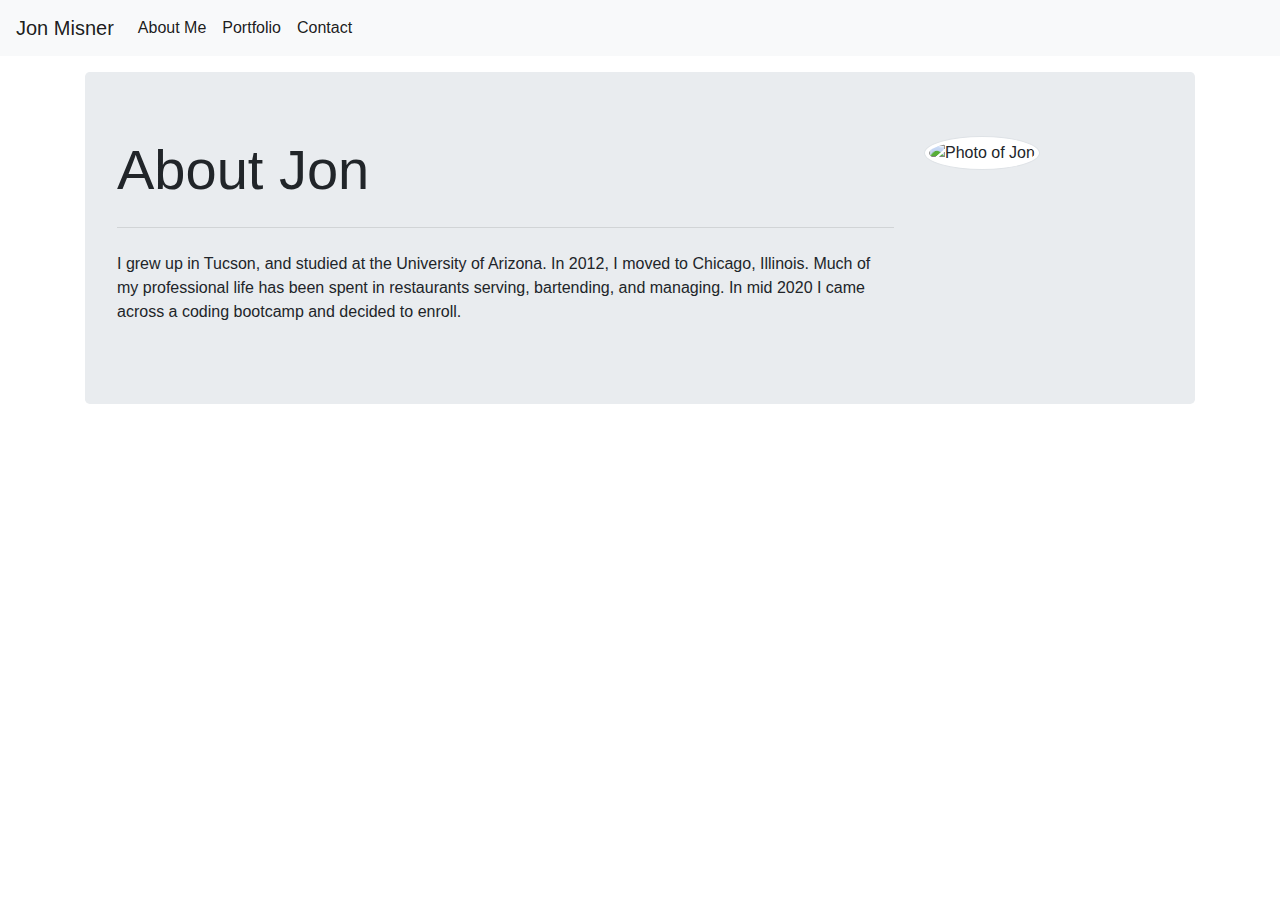
==== index.html @ 63ee1f47 "base portfolio from homework 2" ====
<!DOCTYPE html>
<html lang="en">
<head>
<meta charset="UTF-8">
<meta name="viewport" content="width=device-width, initial-scale=1.0">
<meta http-equiv="X-UA-Compatible" content="ie=edge">
<meta name="Description" content="Enter your description here"/>
<link rel="stylesheet" href="https://cdnjs.cloudflare.com/ajax/libs/twitter-bootstrap/4.5.0/css/bootstrap.min.css">
<link rel="stylesheet" href="https://cdnjs.cloudflare.com/ajax/libs/font-awesome/5.13.1/css/all.min.css">
<link rel="stylesheet" href="style.css">
<title>Jon Misner Portfolio</title>
</head>
<body>
    <nav class="navbar navbar-expand-lg navbar-light bg-light">
        <a class="navbar-brand" href="#">Jon Misner</a>
        <button class="navbar-toggler" type="button" data-toggle="collapse" data-target="#navbarTogglerDemo02" aria-controls="navbarTogglerDemo02" aria-expanded="false" aria-label="Toggle navigation">
          <span class="navbar-toggler-icon"></span>
        </button>
      
        <div class="collapse navbar-collapse" id="navbarTogglerDemo02">
          <ul class="navbar-nav mr-auto mt-2 mt-lg-0">
            <li class="nav-item active">
              <a class="nav-link" href="index.html">About Me <span class="sr-only">(current)</span></a>
            </li>
            <li class="nav-item active">
                <a class="nav-link" href="portfolio.html">Portfolio <span class="sr-only">(current)</span></a>
              </li>
              <li class="nav-item active">
                <a class="nav-link" href="contact.html">Contact <span class="sr-only">(current)</span></a>
              </li>
              
        </div>
      </nav>   
    <div class="container">
    <main class="jumbotron mt-3">
       
        <div class="row">
           <div class="col-9">
            <h1 class="display-4">About Jon</h1>
            <hr class="my-4">
            <p>I grew up in Tucson, and studied at the University of Arizona. In 2012, I moved to Chicago, Illinois. Much of my professional life has been spent in restaurants serving, bartending, and managing. In mid 2020 I came across a coding bootcamp and decided to enroll.</p>
           </div> 
           <div class="col">
            <img src="Assets/jonM.jpg" class="img-fluid img-thumbnail rounded-circle" alt="Photo of Jon">
         
           </div> 
    </div>
       
    </main>
    </div>

<script src="https://cdnjs.cloudflare.com/ajax/libs/jquery/3.5.1/jquery.min.js"></script>
<script src="https://cdnjs.cloudflare.com/ajax/libs/popper.js/1.16.1/umd/popper.min.js"></script>
<script src="https://cdnjs.cloudflare.com/ajax/libs/twitter-bootstrap/4.5.0/js/bootstrap.min.js"></script>


</body>



</html>
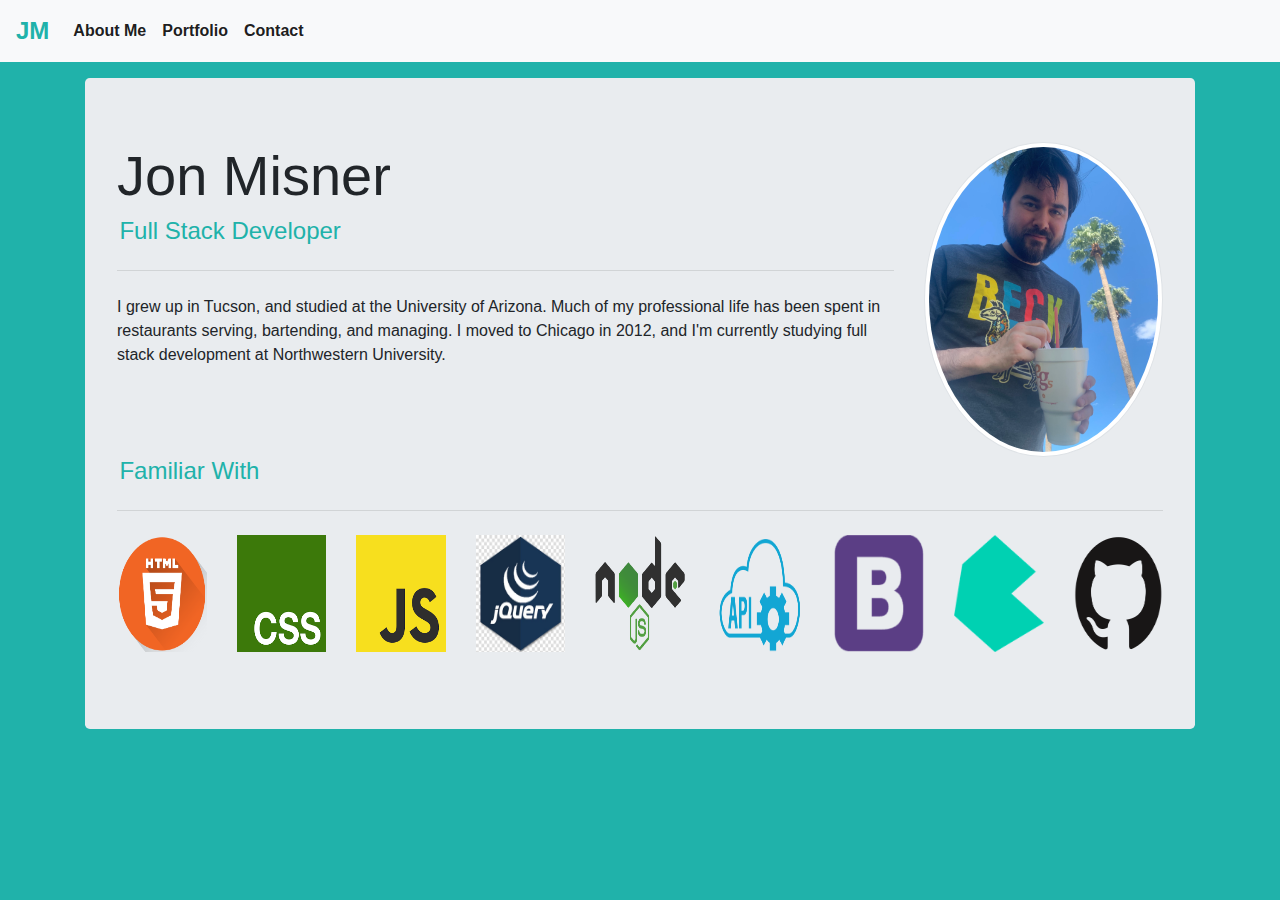
==== commit 8216c524: "updated About Me" ====
--- a/index.html
+++ b/index.html
@@ -7,12 +7,12 @@
 <meta name="Description" content="Enter your description here"/>
 <link rel="stylesheet" href="https://cdnjs.cloudflare.com/ajax/libs/twitter-bootstrap/4.5.0/css/bootstrap.min.css">
 <link rel="stylesheet" href="https://cdnjs.cloudflare.com/ajax/libs/font-awesome/5.13.1/css/all.min.css">
-<link rel="stylesheet" href="style.css">
+<link rel="stylesheet" href="./assets/style.css">
 <title>Jon Misner Portfolio</title>
 </head>
 <body>
     <nav class="navbar navbar-expand-lg navbar-light bg-light">
-        <a class="navbar-brand" href="#">Jon Misner</a>
+        <a class="navbar-brand" href="#">JM</a>
         <button class="navbar-toggler" type="button" data-toggle="collapse" data-target="#navbarTogglerDemo02" aria-controls="navbarTogglerDemo02" aria-expanded="false" aria-label="Toggle navigation">
           <span class="navbar-toggler-icon"></span>
         </button>
@@ -32,19 +32,49 @@
         </div>
       </nav>   
     <div class="container">
-    <main class="jumbotron mt-3">
-       
-        <div class="row">
-           <div class="col-9">
-            <h1 class="display-4">About Jon</h1>
+    <main class="jumbotron mt-3"> 
+      <div class="row">
+          <div class="col-9">
+            <h1 class="display-4">Jon Misner</h1>
+            <h4 class="subtitle">Full Stack Developer</h4>
             <hr class="my-4">
-            <p>I grew up in Tucson, and studied at the University of Arizona. In 2012, I moved to Chicago, Illinois. Much of my professional life has been spent in restaurants serving, bartending, and managing. In mid 2020 I came across a coding bootcamp and decided to enroll.</p>
+            <p>I grew up in Tucson, and studied at the University of Arizona. Much of my professional life has been spent in restaurants serving, bartending, and managing. I moved to Chicago in 2012, and I'm currently studying full stack development at Northwestern University.</p>
+          </div>
+           <div class="col">
+            <img src="assets/images/jonM.jpg" class="img-fluid img-thumbnail rounded-circle" alt="Photo of Jon">
            </div> 
-           <div class="col">
-            <img src="Assets/jonM.jpg" class="img-fluid img-thumbnail rounded-circle" alt="Photo of Jon">
-         
-           </div> 
-    </div>
+      </div>
+      <h4 class="subtitle">Familiar With</h4>
+      <hr class="my-4">
+      <div class="row">
+        <div class="col">
+          <img src="assets/images/htmlLogo.png" class="img-fluid" style="width:110%;height: 90%;">
+        </div>
+        <div class="col">
+          <img src="assets/images/CSSlogo.png" class="img-fluid" style="width:110%;height: 90%;">
+        </div>
+        <div class="col">
+          <img src="assets/images/javascriptLogo.png" class="img-fluid" style="width:110%;height: 90%;">
+        </div>
+        <div class="col">
+          <img src="assets/images/jqueryLogo5.jpg" class="img-fluid" style="width:110%;height: 90%;">
+        </div>
+        <div class="col">
+          <img src="assets/images/nodeLogo3.png" class="img-fluid" style="width:110%;height: 90%;">
+        </div>
+        <div class="col">
+          <img src="assets/images/apiIcon.png" class="img-fluid" style="width:110%;height: 90%;">
+        </div>
+        <div class="col">
+          <img src="assets/images/bootstrapLogo.png" class="img-fluid" style="width:110%;height: 90%;">
+        </div>
+        <div class="col">
+          <img src="assets/images/bulmaLogo.png" class="img-fluid" style="width:110%;height: 90%;">
+        </div>
+        <div class="col">
+          <img src="assets/images/githubLogo5.png" class="img-fluid" style="width:110%;height: 90%;">
+        </div>
+      </div>
        
     </main>
     </div>
--- a/assets/style.css
+++ b/assets/style.css
@@ -0,0 +1,79 @@
+html {
+    min-width: 800px;
+}
+
+body {
+    background-color: lightseagreen;
+}
+
+.jumbotron{
+    min-width: 700px;
+    min-height: 500px;
+}
+
+.navbar {
+    font-weight: 575;
+}
+
+.navbar-light .navbar-brand {
+    color: lightseagreen;
+    font-weight: 700;
+    font-size: x-large;
+}
+
+.navbar-toggler {
+    background-color: lightseagreen;
+
+}
+
+#submit {
+    background-color: lightseagreen;
+    color: white;
+    font-weight: 600;
+}
+
+.subtitle {
+    color: lightseagreen;
+    margin-left: .1em;
+}
+
+/* card flipp animation */
+.flip-card {
+    background-color: transparent;
+    width: 105%;
+    height: 300px;
+    perspective: 1000px;
+  }
+  
+  .flip-card-inner {
+    position: relative;
+    width: 100%;
+    height: 100%;
+    text-align: center;
+    transition: transform 0.6s;
+    transform-style: preserve-3d;
+    box-shadow: 0 4px 8px 0 rgba(0,0,0,0.2);
+  }
+  
+  .flip-card:hover .flip-card-inner {
+    transform: rotateY(180deg);
+  }
+  
+  .flip-card-front, .flip-card-back {
+    position: absolute;
+    width: 100%;
+    height: 100%;
+    -webkit-backface-visibility: hidden;
+    backface-visibility: hidden;
+  }
+  
+  .flip-card-front {
+    background-color: #bbb;
+    color: black;
+  }
+  
+  .flip-card-back {
+    background-color: #2980b9;
+    color: white;
+    transform: rotateY(180deg);
+  }
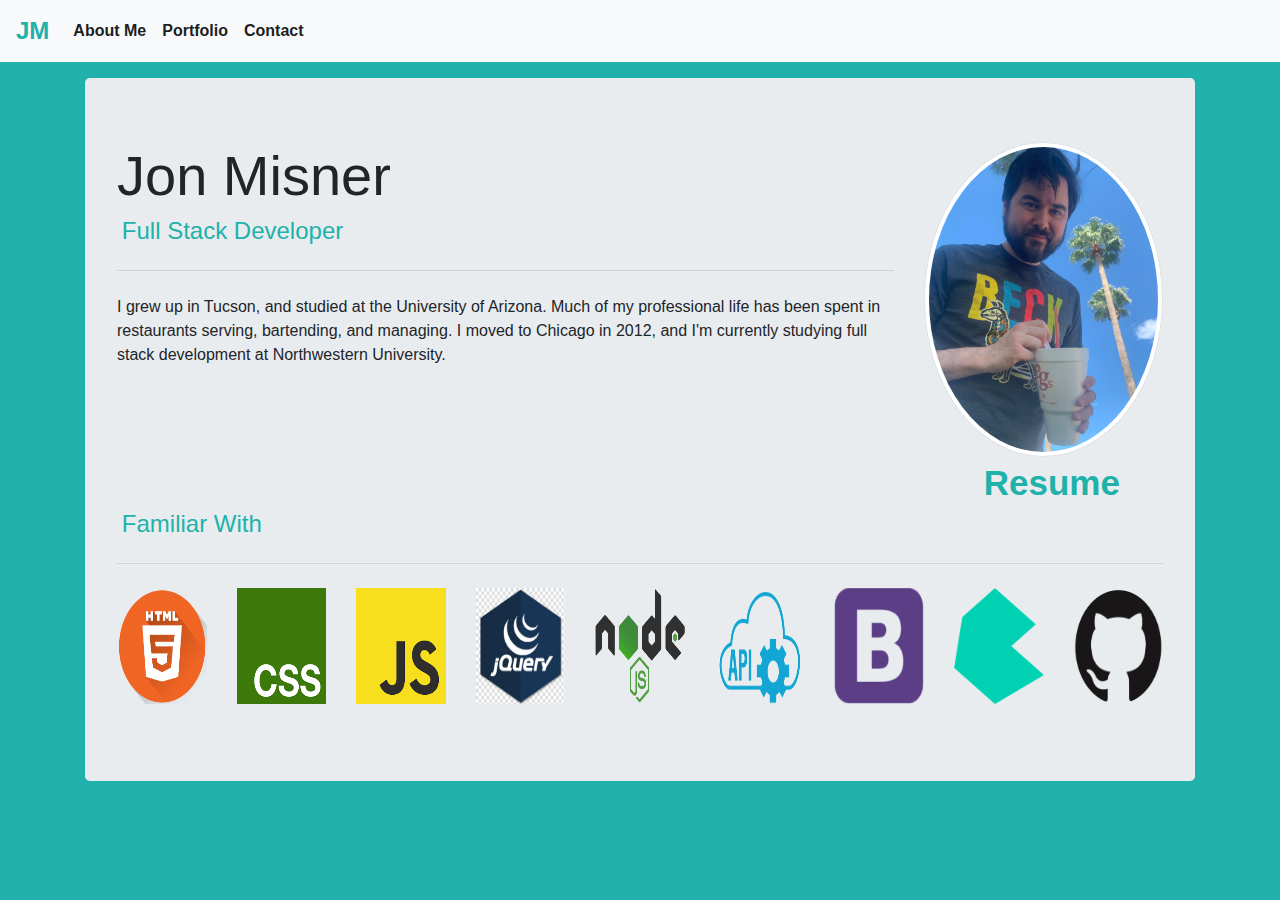
==== commit ae748adb: "changed contacts page" ====
--- a/index.html
+++ b/index.html
@@ -42,6 +42,7 @@
           </div>
            <div class="col">
             <img src="assets/images/jonM.jpg" class="img-fluid img-thumbnail rounded-circle" alt="Photo of Jon">
+            <a target="_blank" id="resume" href="./assets/MISNERresume2020.pdf">Resume</a>
            </div> 
       </div>
       <h4 class="subtitle">Familiar With</h4>
--- a/assets/style.css
+++ b/assets/style.css
@@ -34,7 +34,20 @@
 
 .subtitle {
     color: lightseagreen;
-    margin-left: .1em;
+    margin-left: .2em;
+} 
+
+.contactRow {
+    margin: 1.2em;
+}
+
+#resume {
+    margin-left: 25%;
+    margin-right: 25%;
+    margin-top: 5em;
+    color: lightseagreen;
+    font-weight: 600;
+    font-size: 35px;
 }
 
 /* card flipp animation */
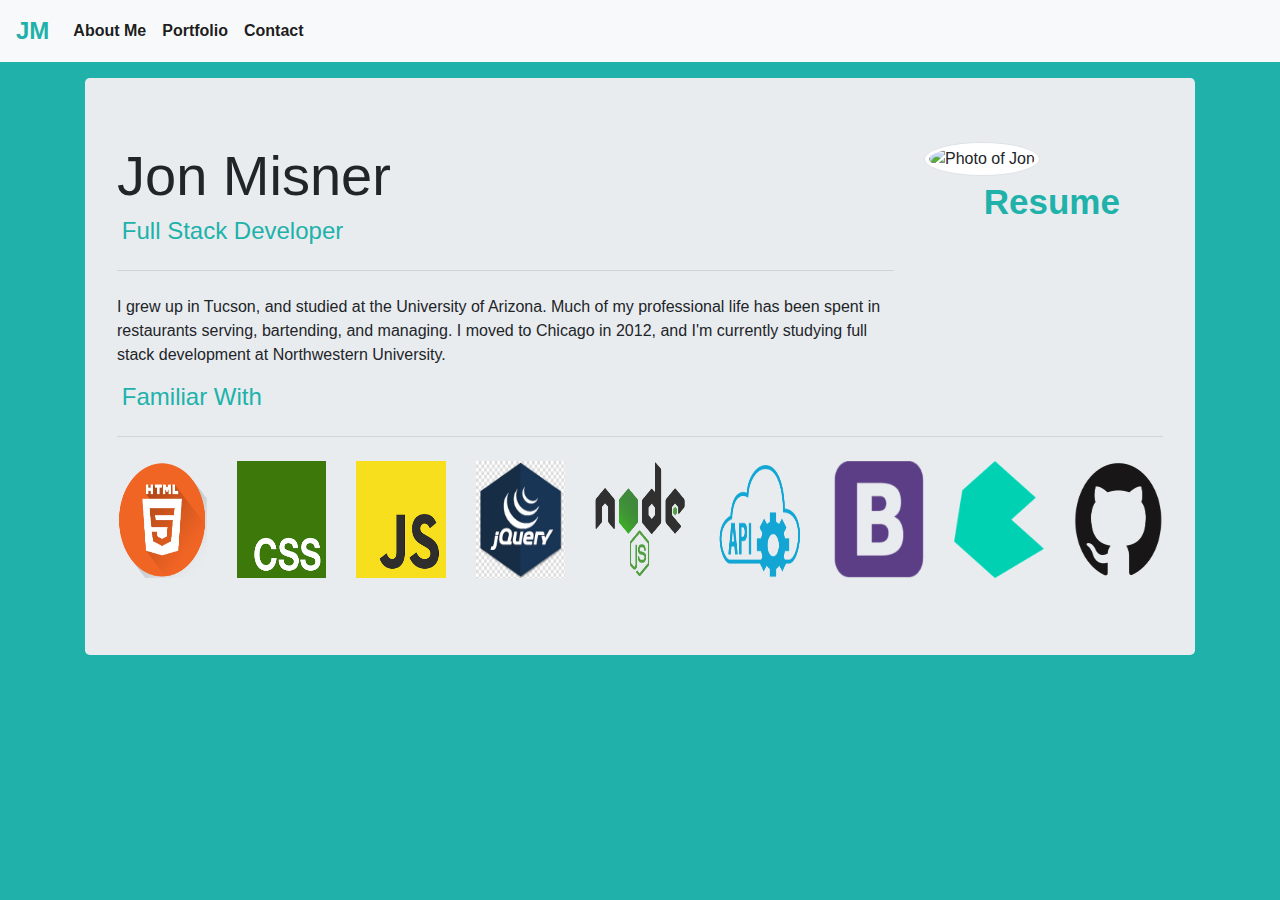
==== commit 2c6d08fe: "changed pics" ====
--- a/index.html
+++ b/index.html
@@ -41,7 +41,7 @@
             <p>I grew up in Tucson, and studied at the University of Arizona. Much of my professional life has been spent in restaurants serving, bartending, and managing. I moved to Chicago in 2012, and I'm currently studying full stack development at Northwestern University.</p>
           </div>
            <div class="col">
-            <img src="assets/images/jonM.jpg" class="img-fluid img-thumbnail rounded-circle" alt="Photo of Jon">
+            <img src="assets/images/jon3.jpg" class="img-fluid img-thumbnail rounded-circle" alt="Photo of Jon">
             <a target="_blank" id="resume" href="./assets/MISNERresume2020.pdf">Resume</a>
            </div> 
       </div>
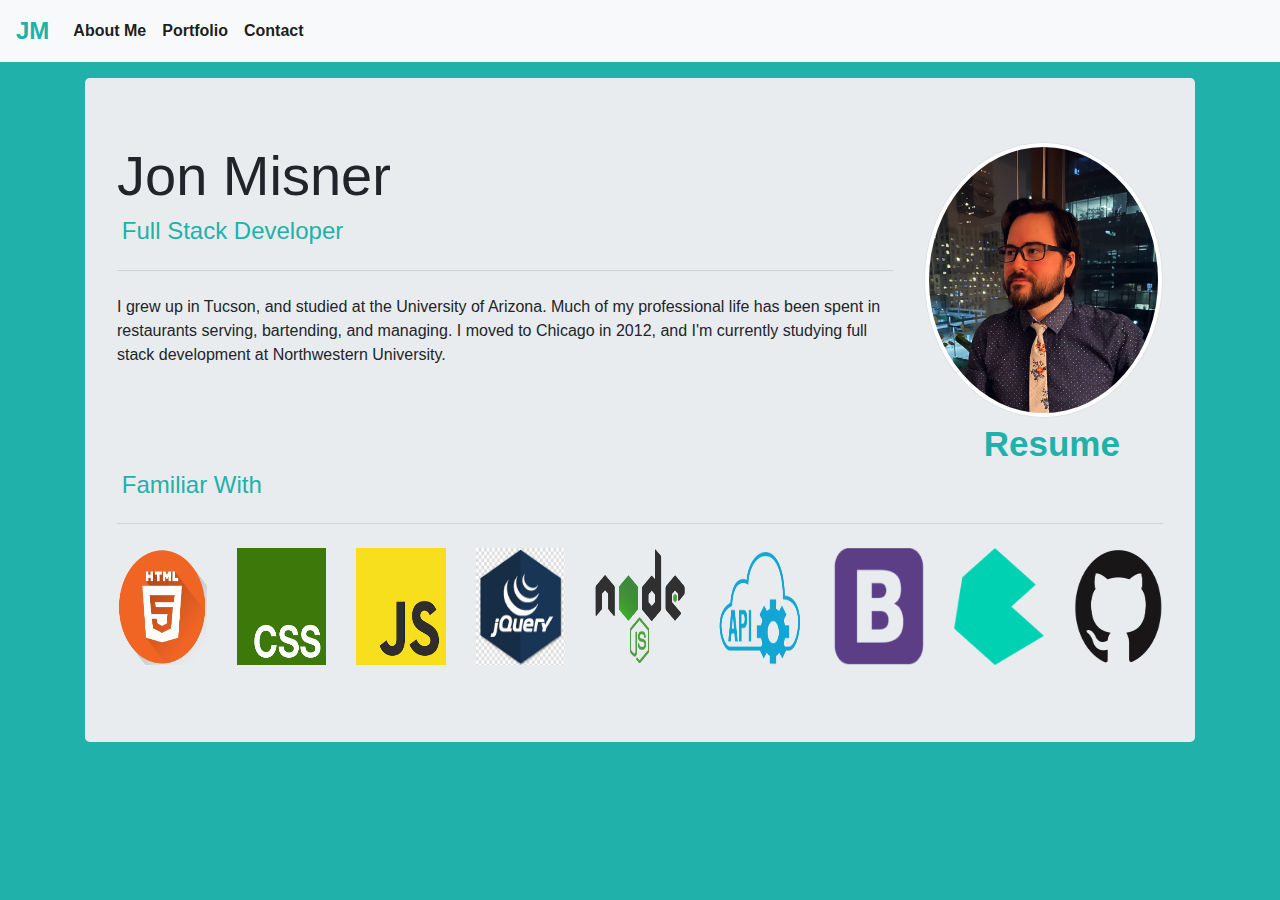
==== commit d5ebf7de: "minor change" ====
--- a/index.html
+++ b/index.html
@@ -41,7 +41,7 @@
             <p>I grew up in Tucson, and studied at the University of Arizona. Much of my professional life has been spent in restaurants serving, bartending, and managing. I moved to Chicago in 2012, and I'm currently studying full stack development at Northwestern University.</p>
           </div>
            <div class="col">
-            <img src="assets/images/jon3.jpg" class="img-fluid img-thumbnail rounded-circle" alt="Photo of Jon">
+            <img src="assets/images/Jon3.jpg" class="img-fluid img-thumbnail rounded-circle" alt="Photo of Jon">
             <a target="_blank" id="resume" href="./assets/MISNERresume2020.pdf">Resume</a>
            </div> 
       </div>
